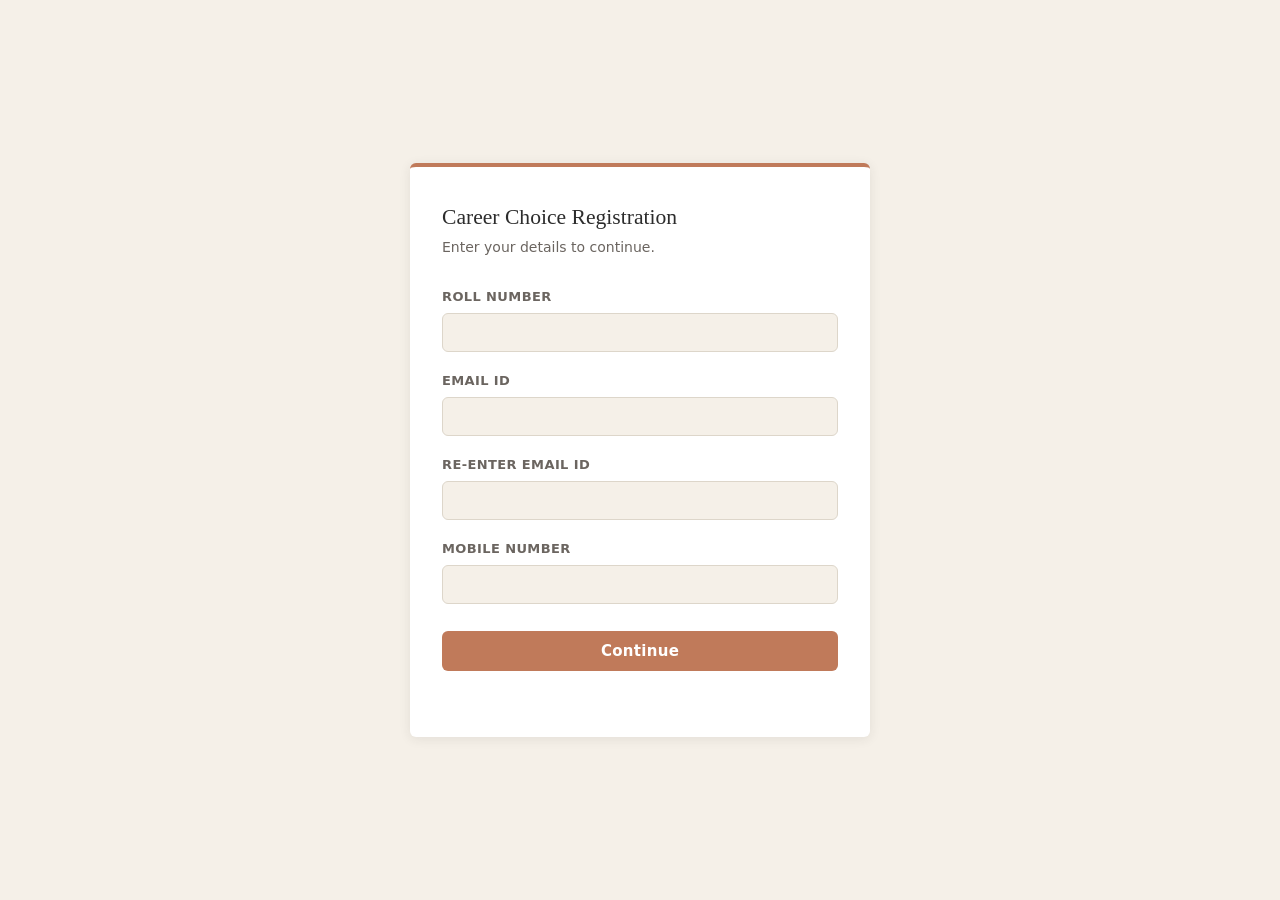
==== status.html @ d34d658c "Add files via upload" ====
<!DOCTYPE html>
<html lang="en">
<head>
  <meta charset="UTF-8">
  <title>Your Career Choice</title>
  <link rel="stylesheet" href="status.css">
</head>
<body>
  <div class="card">
    <h2>Your Career Choice</h2>

    <div class="info-grid">
      <span class="info-label">Name</span>      <span class="info-value" id="disp_name"></span>
      <span class="info-label">Department</span><span class="info-value" id="disp_dept"></span>
      <span class="info-label">Email</span>     <span class="info-value" id="disp_email"></span>
      <span class="info-label">Mobile</span>    <span class="info-value" id="disp_mobile"></span>
    </div>

    <div class="choice-block">
      <span class="choice-label">Career Choice</span>
      <span class="choice-value" id="disp_choice"></span>
    </div>

    <p id="editInfo" class="edit-info"></p>

    <div id="editBlock" style="display:none;">
      <button class="btn-primary" onclick="startEdit()">Edit Career Choice</button>
    </div>

    <p id="msg"></p>

    <div class="card-footer">
      <a href="index.html">Back to Home</a>
    </div>
  </div>

  <script>
    const SUPABASE_FUNC_URL = "https://nzpfljvuxqxijrvcmfao.supabase.co/functions/v1";
    const ANON_KEY = "eyJhbGciOiJIUzI1NiIsInR5cCI6IkpXVCJ9.eyJpc3MiOiJzdXBhYmFzZSIsInJlZiI6Im56cGZsanZ1eHF4aWpydmNtZmFvIiwicm9sZSI6ImFub24iLCJpYXQiOjE3ODQyOTI5MjYsImV4cCI6MjA5OTg2ODkyNn0.MAVZSQNgGleXA-5NUONkiJuMtwHu5Oq8yPuc5s8eKDQ";

    const MAX_EDITS = 3;

    const roll_number = sessionStorage.getItem("roll_number");
    const email = sessionStorage.getItem("email");
    const student = JSON.parse(sessionStorage.getItem("student") || "{}");
    const contact = JSON.parse(sessionStorage.getItem("contact") || "{}");
    const choice = JSON.parse(sessionStorage.getItem("choice") || "null");

    if (!roll_number || !email || !choice) {
      window.location.href = "index.html";
    }

    document.getElementById("disp_name").textContent = student.name || "";
    document.getElementById("disp_dept").textContent = student.department || "";
    document.getElementById("disp_email").textContent = contact.email || "";
    document.getElementById("disp_mobile").textContent = contact.mobile || "";
    document.getElementById("disp_choice").textContent = choice?.career_choice || "";

    const edits_used = choice ? choice.edit_number - 1 : 0;
    const edits_remaining = MAX_EDITS - edits_used;

    if (edits_remaining > 0) {
      document.getElementById("editInfo").textContent =
        `You have used ${edits_used} of ${MAX_EDITS} edits. You have ${edits_remaining} edit(s) remaining.`;
      document.getElementById("editBlock").style.display = "block";
    } else {
      document.getElementById("editInfo").textContent =
        `You have used all ${MAX_EDITS} edits. No further changes are allowed.`;
    }

    async function startEdit() {
      const msg = document.getElementById("msg");
      msg.style.color = "black";
      msg.textContent = "Sending OTP to your email...";

      try {
        const res = await fetch(`${SUPABASE_FUNC_URL}/send-otp`, {
          method: "POST",
          headers: { "Content-Type": "application/json", "apikey": ANON_KEY },
          body: JSON.stringify({ roll_number, email, purpose: "edit" }),
        });
        const data = await res.json();

        if (!res.ok) {
          msg.style.color = "red";
          msg.textContent = data.error || "Failed to send OTP.";
          return;
        }

        sessionStorage.setItem("purpose", "edit");
        sessionStorage.setItem("current_choice", choice.career_choice);
        window.location.href = "verify.html";

      } catch (err) {
        msg.style.color = "red";
        msg.textContent = "Network error. Try again.";
      }
    }
  </script>
</body>
</html>
---- status.css ----
/* ============================================================
   status.css — Your Career Choice (Status Page)
   Palette: cream / charcoal / clay  |  Georgia + system-ui
   ============================================================ */

/* ── Reset & Base ── */
*, *::before, *::after {
  box-sizing: border-box;
  margin: 0;
  padding: 0;
}

:root {
  --cream:      #F5F0E8;
  --surface:    #FFFFFF;
  --charcoal:   #2C2C2C;
  --clay:       #C07A5A;
  --clay-dark:  #9E5E3F;
  --muted:      #6B6560;
  --border:     #DDD6CA;
  --error:      #B34040;
  --success:    #3A7D5A;
  --radius:     6px;
  --font-serif: Georgia, 'Times New Roman', serif;
  --font-body:  'Calibri', 'Segoe UI', system-ui, sans-serif;
}

body {
  background-color: var(--cream);
  color: var(--charcoal);
  font-family: var(--font-body);
  font-size: 15px;
  line-height: 1.6;
  min-height: 100vh;
  display: flex;
  flex-direction: column;
  align-items: center;
  justify-content: center;
  padding: 2rem 1rem;
}

/* ── Card ── */
.card {
  background: var(--surface);
  border-radius: var(--radius);
  border-top: 4px solid var(--clay);
  box-shadow: 0 2px 12px rgba(44, 44, 44, 0.09);
  width: 100%;
  max-width: 460px;
  padding: 2.25rem 2rem 2rem;
}

/* ── Page Heading ── */
.card h2 {
  font-family: var(--font-serif);
  font-size: 1.25rem;
  font-weight: normal;
  color: var(--charcoal);
  margin-bottom: 1.5rem;
}

/* ── Student Info Grid ── */
.info-grid {
  display: grid;
  grid-template-columns: auto 1fr;
  gap: 0.3rem 0.85rem;
  margin-bottom: 1.25rem;
  font-size: 0.9rem;
}

.info-grid .info-label {
  color: var(--muted);
  font-weight: 600;
  white-space: nowrap;
  padding-right: 0.25rem;
}

.info-grid .info-value {
  color: var(--charcoal);
}

/* ── Career Choice Highlight ── */
.choice-block {
  display: flex;
  align-items: center;
  justify-content: space-between;
  background: var(--cream);
  border: 1px solid var(--border);
  border-left: 3px solid var(--clay);
  border-radius: var(--radius);
  padding: 0.75rem 1rem;
  margin: 1.25rem 0;
}

.choice-block .choice-label {
  font-size: 0.8125rem;
  text-transform: uppercase;
  letter-spacing: 0.04em;
  font-weight: 600;
  color: var(--muted);
}

.choice-block .choice-value {
  font-family: var(--font-serif);
  font-size: 1.5rem;
  color: var(--clay-dark);
  font-weight: normal;
}

/* ── Edit Info Banner ── */
.edit-info {
  font-size: 0.875rem;
  color: var(--muted);
  background: var(--cream);
  border: 1px solid var(--border);
  border-radius: var(--radius);
  padding: 0.6rem 0.85rem;
  margin-bottom: 1.25rem;
}

.edit-info.exhausted {
  border-color: #D9C4BB;
  color: var(--error);
  background: #FDF4F2;
}

/* ── Edit Button ── */
.btn-primary {
  display: inline-block;
  width: 100%;
  padding: 0.7rem 1rem;
  background: var(--clay);
  color: #fff;
  font-family: var(--font-body);
  font-size: 0.9375rem;
  font-weight: 600;
  border: none;
  border-radius: var(--radius);
  cursor: pointer;
  letter-spacing: 0.02em;
  transition: background 0.15s ease;
}

.btn-primary:hover {
  background: var(--clay-dark);
}

/* ── Status Message ── */
#msg {
  margin-top: 0.85rem;
  font-size: 0.875rem;
  min-height: 1.2rem;
  color: var(--error);
}

#msg.info {
  color: var(--muted);
}

/* ── Card Footer ── */
.card-footer {
  margin-top: 1.5rem;
  padding-top: 1rem;
  border-top: 1px solid var(--border);
  font-size: 0.8125rem;
  color: var(--muted);
  text-align: center;
}

.card-footer a {
  color: var(--clay);
  text-decoration: none;
}

.card-footer a:hover {
  text-decoration: underline;
}
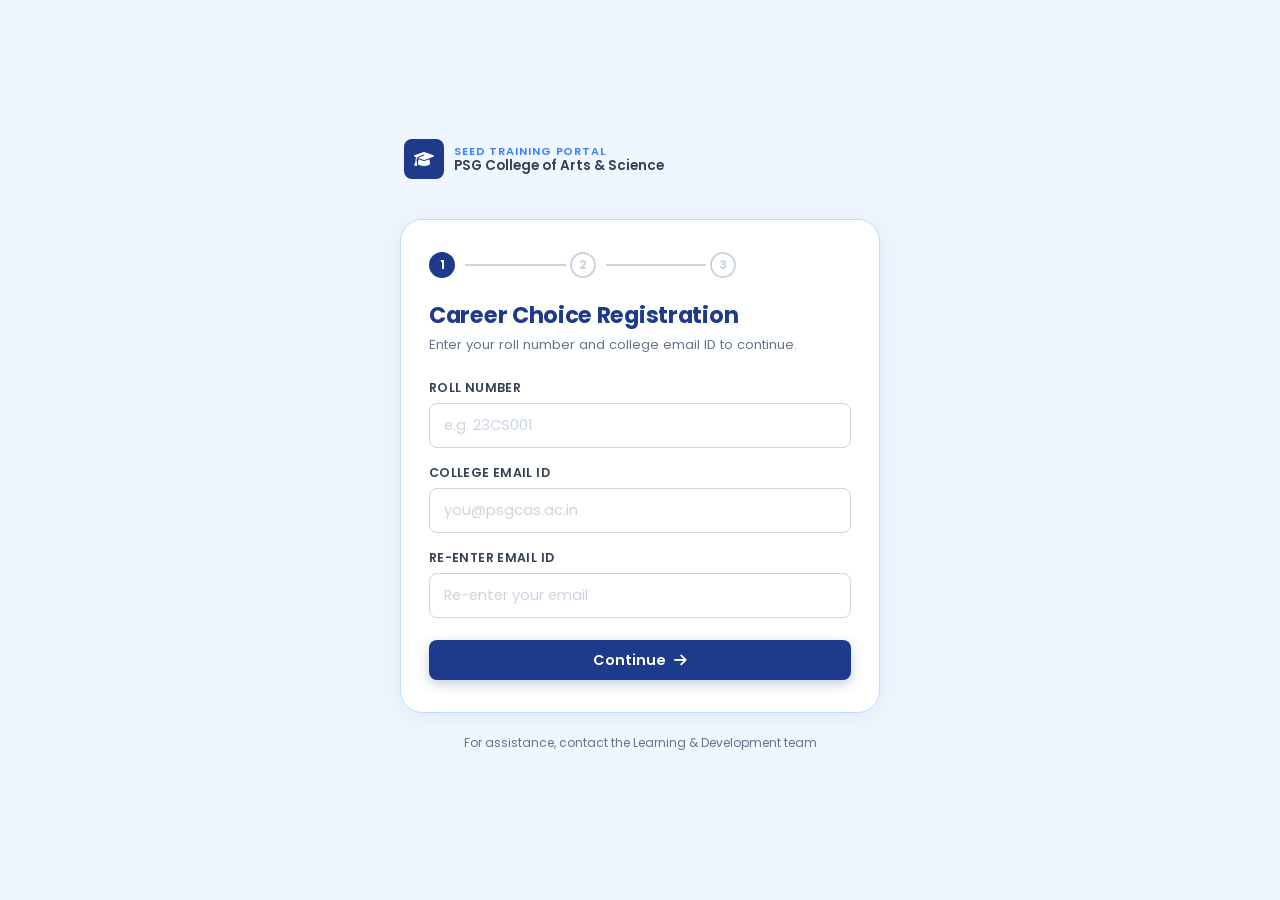
==== commit b46b39e0: "Refactor status.html for improved structure and style" ====
--- a/status.html
+++ b/status.html
@@ -2,37 +2,92 @@
 <html lang="en">
 <head>
   <meta charset="UTF-8">
-  <title>Your Career Choice</title>
-  <link rel="stylesheet" href="status.css">
+  <meta name="viewport" content="width=device-width, initial-scale=1.0">
+  <title>Your Career Choice — SEED Portal</title>
+  <link rel="stylesheet" href="https://cdnjs.cloudflare.com/ajax/libs/font-awesome/6.4.0/css/all.min.css">
+  <link rel="stylesheet" href="portal.css">
 </head>
 <body>
-  <div class="card">
-    <h2>Your Career Choice</h2>
 
-    <div class="info-grid">
-      <span class="info-label">Name</span>      <span class="info-value" id="disp_name"></span>
-      <span class="info-label">Department</span><span class="info-value" id="disp_dept"></span>
-      <span class="info-label">Email</span>     <span class="info-value" id="disp_email"></span>
-      <span class="info-label">Mobile</span>    <span class="info-value" id="disp_mobile"></span>
+  <div class="page-wrapper">
+
+    <!-- Portal badge -->
+    <div style="padding: 0 4px;">
+      <div class="portal-badge">
+        <div class="badge-icon"><i class="fas fa-graduation-cap"></i></div>
+        <div class="badge-text">
+          <span>SEED Training Portal</span>
+          <span>PSG College of Arts &amp; Science</span>
+        </div>
+      </div>
     </div>
 
-    <div class="choice-block">
-      <span class="choice-label">Career Choice</span>
-      <span class="choice-value" id="disp_choice"></span>
+    <!-- Student details card -->
+    <div class="card">
+      <div class="page-title">Your Career Choice</div>
+      <div class="page-subtitle">Your registration is on record. Details are shown below.</div>
+
+      <div style="background: var(--blue-50); border-radius: var(--radius-sm); padding: 14px 16px; margin-bottom: 20px;">
+        <div class="info-row">
+          <span class="info-label">Name</span>
+          <span class="info-value" id="disp_name">—</span>
+        </div>
+        <div class="info-row">
+          <span class="info-label">Department</span>
+          <span class="info-value" id="disp_dept">—</span>
+        </div>
+        <div class="info-row">
+          <span class="info-label">Email</span>
+          <span class="info-value" id="disp_email">—</span>
+        </div>
+        <div class="info-row">
+          <span class="info-label">Mobile</span>
+          <span class="info-value" id="disp_mobile">—</span>
+        </div>
+      </div>
+
+      <!-- Choice highlight -->
+      <div style="display:flex; align-items:center; justify-content:space-between; background: var(--blue-900); border-radius: var(--radius-md); padding: 18px 20px; margin-bottom: 20px;">
+        <div>
+          <div style="font-size:0.72rem; font-weight:600; letter-spacing:0.08em; text-transform:uppercase; color: var(--blue-200); margin-bottom:4px;">Registered Choice</div>
+          <div style="font-size:1.6rem; font-weight:700; color: var(--white);" id="disp_choice">—</div>
+        </div>
+        <div class="choice-badge" style="width:52px; height:52px; font-size:1.4rem;" id="disp_choice_badge">—</div>
+      </div>
+
+      <!-- Edit counter -->
+      <div style="margin-bottom: 20px;">
+        <div style="font-size:0.78rem; font-weight:600; color: var(--slate-500); text-transform:uppercase; letter-spacing:0.04em; margin-bottom:8px;">Edit Usage</div>
+        <div style="display:flex; align-items:center; gap:12px;">
+          <div class="edit-pills" id="editPills"></div>
+          <span id="editCountText" style="font-size:0.82rem; color: var(--slate-700); font-weight:500;"></span>
+        </div>
+      </div>
+
+      <div id="statusMsg" class="msg"></div>
+
+      <div class="btn-group" id="editBlock" style="display:none;">
+        <button class="btn btn-primary" onclick="startEdit()" id="editBtn">
+          <i class="fas fa-pen"></i> Edit Career Choice
+        </button>
+      </div>
+
+      <div id="noEditMsg" style="display:none; font-size:0.82rem; color: var(--slate-500); background: var(--slate-100); border-radius: var(--radius-sm); padding: 12px 14px; line-height:1.5;">
+        <i class="fas fa-lock"></i>&nbsp; You have used all available edits. No further changes are allowed.
+      </div>
+
+      <div class="divider"></div>
+
+      <a href="index.html" class="btn btn-secondary" style="text-align:center; display:flex;">
+        <i class="fas fa-arrow-left"></i> Back to Home
+      </a>
     </div>
 
-    <p id="editInfo" class="edit-info"></p>
-
-    <div id="editBlock" style="display:none;">
-      <button class="btn-primary" onclick="startEdit()">Edit Career Choice</button>
+    <div class="portal-footer">
+      For assistance, contact the Learning &amp; Development team
     </div>
 
-    <p id="msg"></p>
-
-    <div class="card-footer">
-      <a href="index.html">Back to Home</a>
-    </div>
-  </div>
+  </div><!-- /page-wrapper -->
 
   <script>
     const SUPABASE_FUNC_URL = "https://nzpfljvuxqxijrvcmfao.supabase.co/functions/v1";
@@ -41,40 +96,68 @@
     const MAX_EDITS = 3;
 
     const roll_number = sessionStorage.getItem("roll_number");
-    const email = sessionStorage.getItem("email");
-    const student = JSON.parse(sessionStorage.getItem("student") || "{}");
-    const contact = JSON.parse(sessionStorage.getItem("contact") || "{}");
-    const choice = JSON.parse(sessionStorage.getItem("choice") || "null");
+    const email       = sessionStorage.getItem("email");
+    const student     = JSON.parse(sessionStorage.getItem("student")  || "{}");
+    const contact     = JSON.parse(sessionStorage.getItem("contact")  || "{}");
+    const choice      = JSON.parse(sessionStorage.getItem("choice")   || "null");
 
     if (!roll_number || !email || !choice) {
       window.location.href = "index.html";
     }
 
-    document.getElementById("disp_name").textContent = student.name || "";
-    document.getElementById("disp_dept").textContent = student.department || "";
-    document.getElementById("disp_email").textContent = contact.email || "";
-    document.getElementById("disp_mobile").textContent = contact.mobile || "";
-    document.getElementById("disp_choice").textContent = choice?.career_choice || "";
+    // Fill info
+    document.getElementById("disp_name").textContent    = student.name       || "—";
+    document.getElementById("disp_dept").textContent    = student.department  || "—";
+    document.getElementById("disp_email").textContent   = contact.email      || email;
+    document.getElementById("disp_mobile").textContent  = contact.mobile     || "—";
+    document.getElementById("disp_choice").textContent  = choice?.career_choice || "—";
+    document.getElementById("disp_choice_badge").textContent = choice?.career_choice || "—";
 
-    const edits_used = choice ? choice.edit_number - 1 : 0;
+    // Edit pill display
+    const edits_used      = choice ? (choice.edit_number - 1) : 0;
     const edits_remaining = MAX_EDITS - edits_used;
+    const pillsEl         = document.getElementById("editPills");
+
+    for (let i = 0; i < MAX_EDITS; i++) {
+      const pill = document.createElement("div");
+      pill.className = "edit-pill" + (i < edits_used ? " used" : "");
+      pillsEl.appendChild(pill);
+    }
+
+    document.getElementById("editCountText").textContent =
+      edits_remaining > 0
+        ? `${edits_used} of ${MAX_EDITS} used — ${edits_remaining} remaining`
+        : `All ${MAX_EDITS} edits used`;
 
     if (edits_remaining > 0) {
-      document.getElementById("editInfo").textContent =
-        `You have used ${edits_used} of ${MAX_EDITS} edits. You have ${edits_remaining} edit(s) remaining.`;
-      document.getElementById("editBlock").style.display = "block";
+      document.getElementById("editBlock").style.display = "flex";
     } else {
-      document.getElementById("editInfo").textContent =
-        `You have used all ${MAX_EDITS} edits. No further changes are allowed.`;
+      document.getElementById("noEditMsg").style.display = "block";
+    }
+
+    // ── Start edit ───────────────────────────────────────────
+    function showMsg(id, type, text) {
+      const el = document.getElementById(id);
+      el.className = `msg ${type} show`;
+      el.innerHTML = text;
+    }
+
+    function setLoading(btnId, loading, defaultHTML) {
+      const btn = document.getElementById(btnId);
+      if (loading) {
+        btn.disabled = true;
+        btn.innerHTML = '<span class="btn-spinner"></span> Please wait…';
+      } else {
+        btn.disabled = false;
+        btn.innerHTML = defaultHTML;
+      }
     }
 
     async function startEdit() {
-      const msg = document.getElementById("msg");
-      msg.style.color = "black";
-      msg.textContent = "Sending OTP to your email...";
+      setLoading("editBtn", true, '<i class="fas fa-pen"></i> Edit Career Choice');
 
       try {
-        const res = await fetch(`${SUPABASE_FUNC_URL}/send-otp`, {
+        const res  = await fetch(`${SUPABASE_FUNC_URL}/send-otp`, {
           method: "POST",
           headers: { "Content-Type": "application/json", "apikey": ANON_KEY },
           body: JSON.stringify({ roll_number, email, purpose: "edit" }),
@@ -82,20 +165,22 @@
         const data = await res.json();
 
         if (!res.ok) {
-          msg.style.color = "red";
-          msg.textContent = data.error || "Failed to send OTP.";
+          showMsg("statusMsg", "error", `<i class="fas fa-circle-exclamation"></i>&nbsp; ${data.error || "Failed to send OTP."}`);
+          setLoading("editBtn", false, '<i class="fas fa-pen"></i> Edit Career Choice');
           return;
         }
 
         sessionStorage.setItem("purpose", "edit");
         sessionStorage.setItem("current_choice", choice.career_choice);
+        sessionStorage.setItem("cooldown_until", data.cooldown_until || "");
         window.location.href = "verify.html";
 
       } catch (err) {
-        msg.style.color = "red";
-        msg.textContent = "Network error. Try again.";
+        showMsg("statusMsg", "error", '<i class="fas fa-wifi"></i>&nbsp; Network error. Try again.');
+        setLoading("editBtn", false, '<i class="fas fa-pen"></i> Edit Career Choice');
       }
     }
   </script>
+
 </body>
-</html>+</html>
--- a/portal.css
+++ b/portal.css
@@ -0,0 +1,496 @@
+/* ============================================================
+   SEED Training Portal — Shared Styles
+   PSG College of Arts & Science
+   ============================================================ */
+
+@import url('https://fonts.googleapis.com/css2?family=Poppins:wght@300;400;500;600;700&display=swap');
+@import url('https://cdnjs.cloudflare.com/ajax/libs/font-awesome/6.4.0/css/all.min.css');
+
+/* ── Tokens ─────────────────────────────────────────────── */
+:root {
+  --blue-900:   #1e3a8a;
+  --blue-700:   #1d4ed8;
+  --blue-500:   #3b82f6;
+  --blue-200:   #bfdbfe;
+  --blue-50:    #eff6ff;
+
+  --slate-900:  #0f172a;
+  --slate-700:  #334155;
+  --slate-500:  #64748b;
+  --slate-300:  #cbd5e1;
+  --slate-100:  #f1f5f9;
+  --white:      #ffffff;
+
+  --success:    #16a34a;
+  --error:      #dc2626;
+  --warning:    #d97706;
+
+  --radius-sm:  8px;
+  --radius-md:  14px;
+  --radius-lg:  22px;
+
+  --shadow-card: 0 4px 24px rgba(30, 58, 138, 0.08);
+  --shadow-btn:  0 4px 12px rgba(30, 58, 138, 0.25);
+
+  --transition: 0.22s cubic-bezier(0.4, 0, 0.2, 1);
+}
+
+/* ── Reset ───────────────────────────────────────────────── */
+*, *::before, *::after {
+  box-sizing: border-box;
+  margin: 0;
+  padding: 0;
+}
+
+/* ── Base ────────────────────────────────────────────────── */
+body {
+  font-family: 'Poppins', sans-serif;
+  background: var(--blue-50);
+  color: var(--slate-900);
+  min-height: 100vh;
+  display: flex;
+  flex-direction: column;
+  align-items: center;
+  justify-content: center;
+  padding: 24px 16px;
+}
+
+/* ── Page wrapper ────────────────────────────────────────── */
+.page-wrapper {
+  width: 100%;
+  max-width: 480px;
+  display: flex;
+  flex-direction: column;
+  gap: 16px;
+}
+
+/* ── Card ────────────────────────────────────────────────── */
+.card {
+  background: var(--white);
+  border-radius: var(--radius-lg);
+  box-shadow: var(--shadow-card);
+  padding: 32px 28px;
+  border: 1px solid var(--blue-200);
+}
+
+/* ── Portal badge ────────────────────────────────────────── */
+.portal-badge {
+  display: flex;
+  align-items: center;
+  gap: 10px;
+  margin-bottom: 24px;
+}
+
+.portal-badge .badge-icon {
+  width: 40px;
+  height: 40px;
+  background: var(--blue-900);
+  border-radius: var(--radius-sm);
+  display: flex;
+  align-items: center;
+  justify-content: center;
+  flex-shrink: 0;
+}
+
+.portal-badge .badge-icon i {
+  color: var(--white);
+  font-size: 1rem;
+}
+
+.portal-badge .badge-text {
+  display: flex;
+  flex-direction: column;
+  line-height: 1.2;
+}
+
+.portal-badge .badge-text span:first-child {
+  font-size: 0.7rem;
+  font-weight: 600;
+  letter-spacing: 0.08em;
+  text-transform: uppercase;
+  color: var(--blue-500);
+}
+
+.portal-badge .badge-text span:last-child {
+  font-size: 0.85rem;
+  font-weight: 600;
+  color: var(--slate-700);
+}
+
+/* ── Page title ──────────────────────────────────────────── */
+.page-title {
+  font-size: 1.4rem;
+  font-weight: 700;
+  color: var(--blue-900);
+  letter-spacing: -0.3px;
+  line-height: 1.2;
+  margin-bottom: 6px;
+}
+
+.page-subtitle {
+  font-size: 0.82rem;
+  color: var(--slate-500);
+  margin-bottom: 24px;
+  line-height: 1.5;
+}
+
+/* ── Divider ─────────────────────────────────────────────── */
+.divider {
+  height: 1px;
+  background: var(--slate-100);
+  margin: 20px 0;
+}
+
+/* ── Form fields ─────────────────────────────────────────── */
+.field {
+  display: flex;
+  flex-direction: column;
+  gap: 6px;
+  margin-bottom: 16px;
+}
+
+.field:last-of-type {
+  margin-bottom: 0;
+}
+
+.field label {
+  font-size: 0.78rem;
+  font-weight: 600;
+  color: var(--slate-700);
+  letter-spacing: 0.03em;
+  text-transform: uppercase;
+}
+
+.field input,
+.field select {
+  width: 100%;
+  padding: 11px 14px;
+  border: 1.5px solid var(--slate-300);
+  border-radius: var(--radius-sm);
+  font-family: 'Poppins', sans-serif;
+  font-size: 0.92rem;
+  color: var(--slate-900);
+  background: var(--white);
+  transition: border-color var(--transition), box-shadow var(--transition);
+  outline: none;
+  appearance: none;
+  -webkit-appearance: none;
+}
+
+.field input:focus,
+.field select:focus {
+  border-color: var(--blue-500);
+  box-shadow: 0 0 0 3px rgba(59, 130, 246, 0.15);
+}
+
+.field input::placeholder {
+  color: var(--slate-300);
+}
+
+/* select arrow */
+.field select {
+  background-image: url("data:image/svg+xml,%3Csvg xmlns='http://www.w3.org/2000/svg' width='12' height='12' viewBox='0 0 12 12'%3E%3Cpath fill='%2364748b' d='M6 8L1 3h10z'/%3E%3C/svg%3E");
+  background-repeat: no-repeat;
+  background-position: right 14px center;
+  padding-right: 36px;
+  cursor: pointer;
+}
+
+/* ── OTP input ───────────────────────────────────────────── */
+.otp-input {
+  letter-spacing: 0.3em;
+  font-size: 1.4rem !important;
+  font-weight: 600 !important;
+  text-align: center;
+}
+
+/* ── Buttons ─────────────────────────────────────────────── */
+.btn {
+  display: inline-flex;
+  align-items: center;
+  justify-content: center;
+  gap: 8px;
+  padding: 12px 20px;
+  border-radius: var(--radius-sm);
+  font-family: 'Poppins', sans-serif;
+  font-size: 0.9rem;
+  font-weight: 600;
+  cursor: pointer;
+  border: none;
+  transition: all var(--transition);
+  text-decoration: none;
+  line-height: 1;
+}
+
+.btn-primary {
+  background: var(--blue-900);
+  color: var(--white);
+  box-shadow: var(--shadow-btn);
+  width: 100%;
+  padding: 13px 20px;
+}
+
+.btn-primary:hover {
+  background: var(--blue-700);
+  transform: translateY(-1px);
+  box-shadow: 0 6px 18px rgba(30, 58, 138, 0.32);
+}
+
+.btn-primary:active {
+  transform: translateY(0);
+}
+
+.btn-primary:disabled {
+  opacity: 0.55;
+  cursor: not-allowed;
+  transform: none;
+}
+
+.btn-secondary {
+  background: transparent;
+  color: var(--blue-700);
+  border: 1.5px solid var(--blue-200);
+  width: 100%;
+  padding: 11px 20px;
+}
+
+.btn-secondary:hover {
+  background: var(--blue-50);
+  border-color: var(--blue-500);
+}
+
+.btn-ghost {
+  background: transparent;
+  color: var(--slate-500);
+  font-size: 0.82rem;
+  font-weight: 500;
+  padding: 6px 0;
+  text-decoration: underline;
+  text-underline-offset: 3px;
+  border: none;
+  cursor: pointer;
+}
+
+.btn-ghost:hover {
+  color: var(--blue-700);
+}
+
+.btn-danger {
+  background: transparent;
+  color: var(--error);
+  border: 1.5px solid #fecaca;
+  width: 100%;
+  padding: 11px 20px;
+}
+
+.btn-danger:hover {
+  background: #fff1f2;
+  border-color: var(--error);
+}
+
+/* ── Button group ────────────────────────────────────────── */
+.btn-group {
+  display: flex;
+  flex-direction: column;
+  gap: 10px;
+  margin-top: 22px;
+}
+
+/* ── Status messages ─────────────────────────────────────── */
+.msg {
+  font-size: 0.82rem;
+  font-weight: 500;
+  padding: 10px 14px;
+  border-radius: var(--radius-sm);
+  display: none;
+  line-height: 1.5;
+}
+
+.msg.show { display: block; }
+
+.msg.error   { background: #fef2f2; color: var(--error);   border: 1px solid #fecaca; }
+.msg.success { background: #f0fdf4; color: var(--success);  border: 1px solid #bbf7d0; }
+.msg.info    { background: var(--blue-50); color: var(--blue-700); border: 1px solid var(--blue-200); }
+.msg.warning { background: #fffbeb; color: var(--warning);  border: 1px solid #fde68a; }
+
+/* ── Info rows (status page) ─────────────────────────────── */
+.info-row {
+  display: flex;
+  justify-content: space-between;
+  align-items: flex-start;
+  gap: 12px;
+  padding: 10px 0;
+  border-bottom: 1px solid var(--slate-100);
+  font-size: 0.88rem;
+}
+
+.info-row:last-child {
+  border-bottom: none;
+}
+
+.info-row .info-label {
+  font-weight: 600;
+  color: var(--slate-500);
+  font-size: 0.78rem;
+  text-transform: uppercase;
+  letter-spacing: 0.03em;
+  flex-shrink: 0;
+  padding-top: 1px;
+}
+
+.info-row .info-value {
+  color: var(--slate-900);
+  font-weight: 500;
+  text-align: right;
+}
+
+/* ── Choice badge ────────────────────────────────────────── */
+.choice-badge {
+  display: inline-flex;
+  align-items: center;
+  justify-content: center;
+  width: 36px;
+  height: 36px;
+  background: var(--blue-900);
+  color: var(--white);
+  border-radius: 50%;
+  font-size: 1rem;
+  font-weight: 700;
+  flex-shrink: 0;
+}
+
+/* ── Edit counter pills ──────────────────────────────────── */
+.edit-pills {
+  display: flex;
+  gap: 6px;
+  margin-top: 4px;
+}
+
+.edit-pill {
+  width: 10px;
+  height: 10px;
+  border-radius: 50%;
+  background: var(--slate-300);
+}
+
+.edit-pill.used {
+  background: var(--blue-500);
+}
+
+/* ── OTP countdown ───────────────────────────────────────── */
+.otp-meta {
+  display: flex;
+  align-items: center;
+  justify-content: space-between;
+  margin-top: 10px;
+  font-size: 0.78rem;
+  color: var(--slate-500);
+}
+
+.countdown-timer {
+  font-weight: 600;
+  color: var(--blue-700);
+  font-variant-numeric: tabular-nums;
+}
+
+/* ── Step indicator ──────────────────────────────────────── */
+.step-indicator {
+  display: flex;
+  align-items: center;
+  gap: 0;
+  margin-bottom: 24px;
+}
+
+.step {
+  display: flex;
+  align-items: center;
+  gap: 6px;
+  flex: 1;
+}
+
+.step-dot {
+  width: 26px;
+  height: 26px;
+  border-radius: 50%;
+  display: flex;
+  align-items: center;
+  justify-content: center;
+  font-size: 0.72rem;
+  font-weight: 700;
+  flex-shrink: 0;
+  border: 2px solid var(--slate-300);
+  color: var(--slate-300);
+  transition: all var(--transition);
+}
+
+.step-dot.active {
+  background: var(--blue-900);
+  border-color: var(--blue-900);
+  color: var(--white);
+}
+
+.step-dot.done {
+  background: var(--blue-200);
+  border-color: var(--blue-200);
+  color: var(--blue-900);
+}
+
+.step-line {
+  flex: 1;
+  height: 2px;
+  background: var(--slate-300);
+  margin: 0 4px;
+  transition: background var(--transition);
+}
+
+.step-line.done {
+  background: var(--blue-200);
+}
+
+/* ── Success illustration ────────────────────────────────── */
+.success-icon {
+  width: 64px;
+  height: 64px;
+  background: #f0fdf4;
+  border-radius: 50%;
+  display: flex;
+  align-items: center;
+  justify-content: center;
+  margin: 0 auto 20px;
+  border: 2px solid #bbf7d0;
+}
+
+.success-icon i {
+  font-size: 1.6rem;
+  color: var(--success);
+}
+
+/* ── Footer ──────────────────────────────────────────────── */
+.portal-footer {
+  text-align: center;
+  font-size: 0.75rem;
+  color: var(--slate-500);
+  line-height: 1.6;
+  padding: 4px 0 8px;
+}
+
+/* ── Loading spinner on button ───────────────────────────── */
+.btn-spinner {
+  display: inline-block;
+  width: 14px;
+  height: 14px;
+  border: 2px solid rgba(255,255,255,0.4);
+  border-top-color: var(--white);
+  border-radius: 50%;
+  animation: spin 0.7s linear infinite;
+}
+
+@keyframes spin {
+  to { transform: rotate(360deg); }
+}
+
+/* ── Responsive ──────────────────────────────────────────── */
+@media (max-width: 400px) {
+  .card { padding: 24px 18px; }
+  .page-title { font-size: 1.2rem; }
+}
